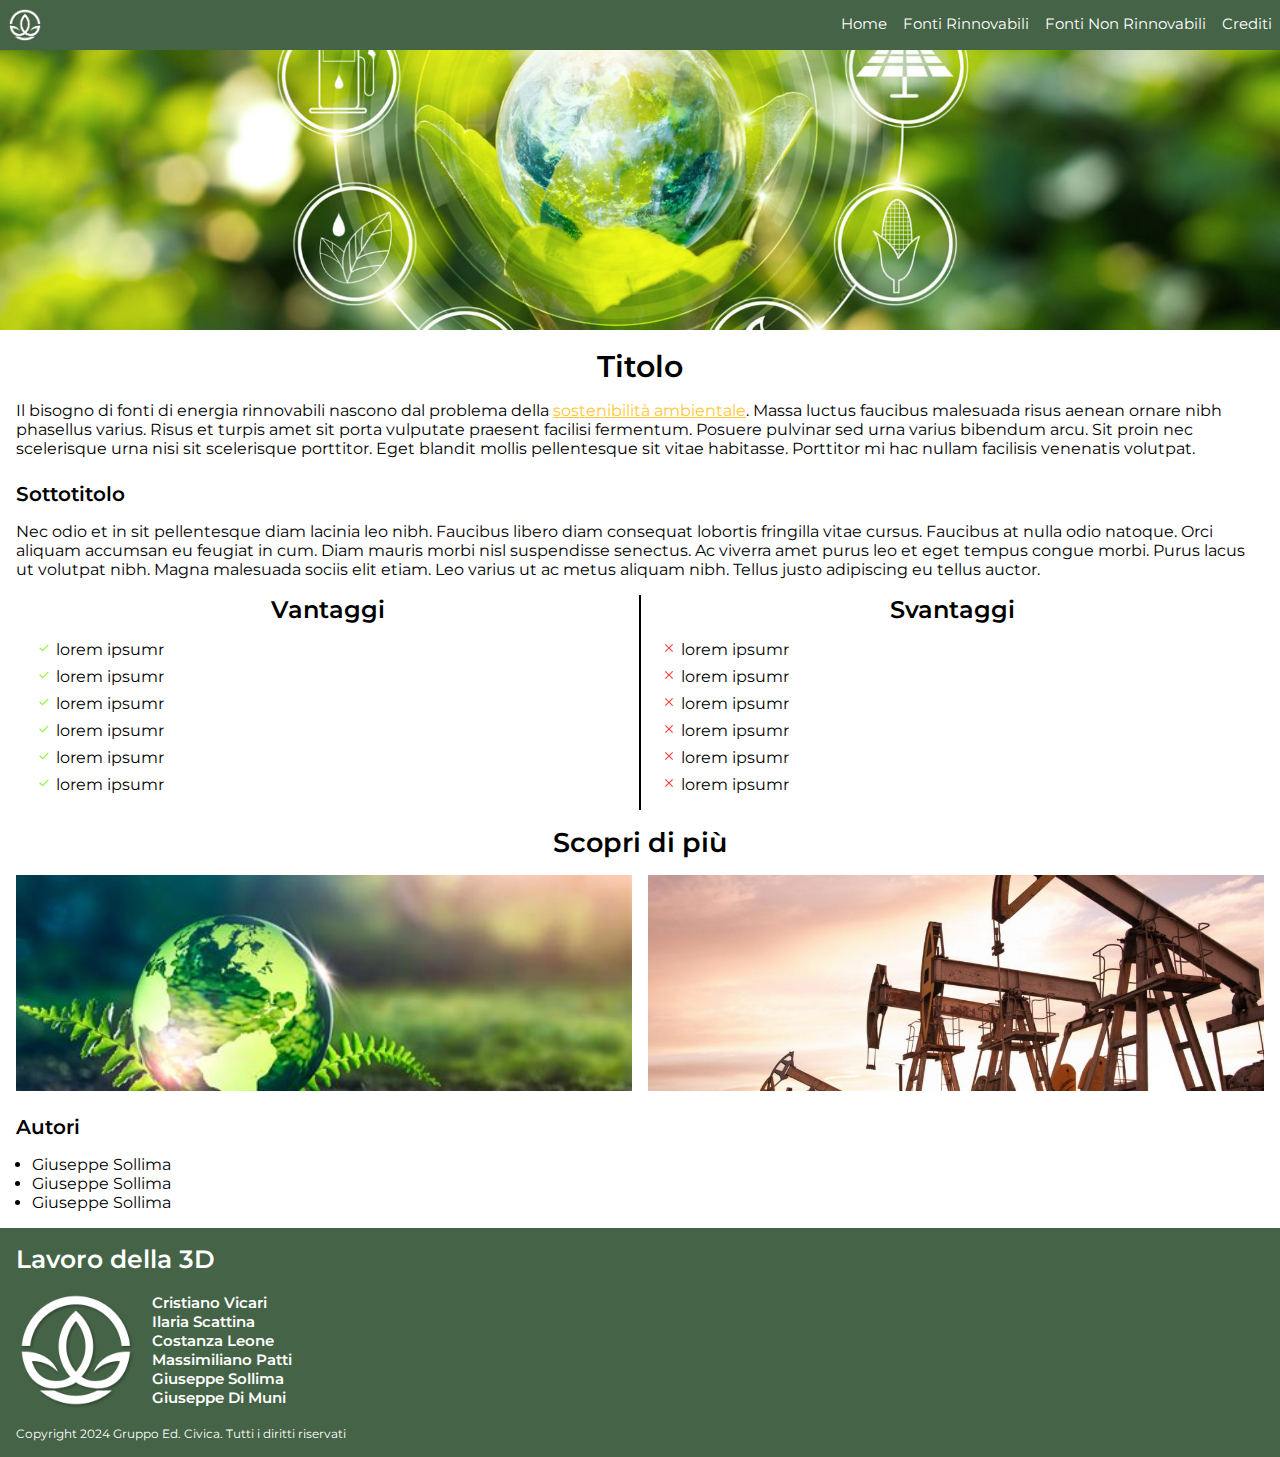
==== src/articolo.html @ 7c21dfec "non mi interessa" ====
<!DOCTYPE html>
<html lang="en">

<head>
  <meta charset="UTF-8">
  <meta name="viewport" content="width=device-width, initial-scale=1.0">
  <title>Fonti Rinnovabili 3D</title>
  <link rel="stylesheet" href="styles.css">
  <link rel="stylesheet" href="./css/fontiPage.css">
  <link rel="stylesheet" href="./css/header.css">
  <link rel="stylesheet" href="./css/articleCard.css">
  <link rel="stylesheet" href="./css/lists.css">
  <link rel="stylesheet" href="./css/grids.css">
  <link rel="stylesheet" href="./css/autori.css">
  <link rel="stylesheet" href="./css/footer.css">
</head>

<body>
  <header>
    <img src="../assets/logo.png" alt="Logo" class="brand-logo">
    <nav class="main-nav">
      <ul class="main-nav__links">
        <li class="main-nav__link">
          <a href="./index.html">Home</a>
        </li>
        <li class="main-nav__link">
          <a href="./fonti.html#fontiRinnovabili">Fonti Rinnovabili</a>
        </li>
        <li class="main-nav__link">
          <a href="./fonti.html#fontiNonRinnovabili">Fonti Non Rinnovabili</a>
        </li>
        <li class="main-nav__link">
          <a href="#crediti">Crediti</a>
        </li>
      </ul>
    </nav>
  </header>
  <main>
    <img src="../assets/fontirinnovabili.jpg" alt="Fonti Rinnovabili" class="main__immagine">
    <div class="main__content">
      <h1 class="content__titolo">Titolo</h1>
      <p class="corpo">
        Il bisogno di fonti di energia rinnovabili nascono dal problema della <a href="./index.html"
          class="corpo--link">sostenibilità ambientale</a>. Massa luctus faucibus
        malesuada risus aenean ornare nibh phasellus varius. Risus et turpis amet sit porta vulputate praesent
        facilisi
        fermentum. Posuere pulvinar sed urna varius bibendum arcu. Sit proin nec scelerisque urna nisi sit scelerisque
        porttitor. Eget blandit mollis pellentesque sit vitae habitasse. Porttitor mi hac nullam facilisis venenatis
        volutpat.
      </p>
      <h3 class="corpo--sottotitolo">Sottotitolo</h3>
      <p class="corpo">
        Nec odio et in sit pellentesque diam lacinia leo nibh. Faucibus libero diam consequat lobortis fringilla vitae
        cursus.
        Faucibus at nulla odio natoque. Orci aliquam accumsan eu feugiat in cum. Diam mauris morbi nisl suspendisse
        senectus. Ac
        viverra amet purus leo et eget tempus congue morbi. Purus lacus ut volutpat nibh. Magna malesuada sociis elit
        etiam. Leo
        varius ut ac metus aliquam nibh. Tellus justo adipiscing eu tellus auctor.
      </p>
      <div class="bi-list">
        <div class="list">
          <h2 class="list-heading">Vantaggi</h2>
          <ul class="ok-list">
            <li>lorem ipsumr</li>
            <li>lorem ipsumr</li>
            <li>lorem ipsumr</li>
            <li>lorem ipsumr</li>
            <li>lorem ipsumr</li>
            <li>lorem ipsumr</li>
          </ul>
        </div>
        <div class="list">
          <h2 class="list-heading">Svantaggi</h2>
          <ul class="no-list">
            <li>lorem ipsumr</li>
            <li>lorem ipsumr</li>
            <li>lorem ipsumr</li>
            <li>lorem ipsumr</li>
            <li>lorem ipsumr</li>
            <li>lorem ipsumr</li>
          </ul>
        </div>
      </div>

      <h2 class="content__sottotitolo">Scopri di più</h2>
      <div>
        <ul class="article--list">
          <li class="fonte">
            <a>
              <img src="../assets/sostenibilitaambientale.jpg" alt="Sostenibilità Ambientale" class="fonte__immagine">
              <div class="backdrop">
                <p class="backdrop__title">Sostenibilità<br><span class="highlighted">Ambientale</span></p>
              </div>
            </a>
          </li>
          <li class="fonte">
            <a>
              <img src="../assets/fontinonrinnovabili.jpg" alt="Fonti Non Rinnovabili" class="fonte__immagine">
              <div class="backdrop">
                <p class="backdrop__title">Fonti<br><span class="highlighted">Non Rinnovabili</span></p>
              </div>
            </a>
          </li>
        </ul>
      </div>
      <h3 class="corpo--sottotitolo">Autori</h3>
      <ul class="autori">
        <li class="autore">Giuseppe Sollima</li>
        <li class="autore">Giuseppe Sollima</li>
        <li class="autore">Giuseppe Sollima</li>
      </ul>
    </div>
  </main>
  <footer class="footer" id="crediti">
    <h2 class="footer__title">Lavoro della 3D</h2>
    <div class="footer__credits">
      <img src="../assets/logo.png" alt="Brand brand logo" class="footer__brand-logo">
      <ul class="footer__crediti">
        <li class="footer__credito">Cristiano Vicari</li>
        <li class="footer__credito">Ilaria Scattina</li>
        <li class="footer__credito">Costanza Leone</li>
        <li class="footer__credito">Massimiliano Patti</li>
        <li class="footer__credito">Giuseppe Sollima</li>
        <li class="footer__credito">Giuseppe Di Muni</li>
      </ul>
    </div>
    <p class="footer__burla">Copyright 2024 Gruppo Ed. Civica. Tutti i diritti riservati</p>
  </footer>
  <script src="./js/main.js"></script>
</body>

</html>
---- src/styles.css ----
@import url('https://fonts.googleapis.com/css2?family=Montserrat:wght@100..900&display=swap');
@import url('./css/variables.css');

* {
  box-sizing: border-box;
}

html {
  font-family: 'Montserrat', Verdana, sans-serif;
  height: 100%;
  scroll-behavior: smooth;
  font-size: 8px;
}

body {
  margin: 0;
  height: 100%;
  display: grid;
  grid-template: "header" 6.2rem
                 "main" auto
                 "footer" fit-content(12rem);
}

header {
  grid-area: header;
}

main {
  max-width: 1440px;
  grid-area: main;
}

footer {
  grid-area: footer;
}

.main__immagine {
  object-fit: cover;
  width: 100%;
  height: 35rem;
}

.main__content {
  display: flex;
  flex-direction: column;
  gap: 2rem;
  margin: 2rem;
}

.main__content > * {
  margin: 0;
}

h1,h2,h3,h4,h5,h6 {
  font-weight: 600;
}

.content__titolo {
  font-size: 3.8rem;
}

.content__sottotitolo {
  font-size: 3.4rem;
}

.content__titolo, .content__sottotitolo {
  font-weight: 600;
  text-align: center;
}

p.corpo {
  font-size: 2rem;
}

a.corpo--link {
  color: var(--color-secondary);
}

.corpo--sottotitolo {
  margin-top: 1rem;
  font-size: 2.5rem;
  font-weight: 600;
}

@media screen and (min-width: 1440px) {
  html {
    font-size: 10px;
  }

  main {
    margin: auto;
  }
}
---- src/css/fontiPage.css ----
#fontiRinnovabili, #fontiNonRinnovabili {
  display: flex;
  flex-direction: column;
  gap: 2rem;
}

#fontiRinnovabili > *, 
#fontiNonRinnovabili > * {
  margin: 0;
}
---- src/css/header.css ----
header {
  height: 6.2rem;
  padding: 1rem;
  background-color: var(--color-primary);
  display: flex;
  justify-content: space-between;
  align-items: center;
}

.brand-logo {
  height: 100%;
}

.main-nav__links {
  padding: 0;
  margin: 0;
  list-style: none;
  display: flex;
  justify-content: end;
  gap: 2rem;
}

.main-nav__link {
  font-size: 1.9rem;
}

.main-nav__link::after {
  content: "";
  display: block;
  width: 0;
  height: 2px;
  background-color: white;
  transition: width 500ms;
}

.main-nav__link:hover::after,
.main-nav__link:active::after {
  width: 100%;
}

.main-nav__link > a {
  text-decoration: none;
  color: var(--color-neutral);
}
---- src/css/articleCard.css ----
.card {
  margin: auto;
  max-width: 1440px;
  display: flex;
  gap: 2rem;
  height: 43rem;
  position: relative;
  overflow: hidden;
}

.card.inverso {
  flex-direction: row-reverse;
}

.card__immagine {
  height: 100%;
  width: 29rem;
  display: inline-block;
  object-fit: cover;
}

.card__contenuto {
  position: relative;
  padding: 1rem;
  display: flex;
  flex-direction: column;
  gap: 2rem;
}

.card__contenuto > * {
  margin: 0;
}

.card__titolo {
  font-size: 2.5rem;
}

.card__corpo {
  font-size: 2rem;
}

.card__bottone {
  position: absolute;
  left: 1rem;
  bottom: 1rem;
  padding: 1rem;
  width: auto;
  font-size: 2rem;
  font-weight: 600;
  color: white;
  border: none;
  font-family: inherit;
  text-transform: uppercase;
  border-radius: 8px;
  z-index: 2;
  background-color: var(--color-button);
}

.card.inverso .card__bottone {
  left: auto;
  right: 1rem;
}

.card__fading-background {
  position: absolute;
  width: 100%;
  height: 100%;
  z-index: 1;
  background: linear-gradient(to bottom, transparent, #ffffff 90%);
}
---- src/css/lists.css ----
.bi-list {
  display: flex;
  justify-content: space-between;
}

.bi-list .list-heading {
  font-size: 3rem;
  text-align: center;
  margin: 0;
}

.bi-list .list {
  font-size: 2rem;
  width: 50%;
}

.bi-list ul {
  display: flex;
  flex-direction: column;
  gap: 1rem;
}

.bi-list .list:first-child {
  border-right: 1.5px solid black;
}

.bi-list .list:last-child {
  border-left: 1.5px solid black;
}

ul.ok-list li::marker {
  content: url('../../assets/doneicon.svg');
}

ul.no-list li::marker {
  content: url('../../assets/xicon.svg');
}
---- src/css/grids.css ----
.fonti--list, .article--list {
  margin: 0 auto;
  padding: 0;
  gap: 2rem;
  list-style: none;
}

.fonti--list {
  max-width: 1440px;
  display: grid;
  grid-template: 1fr 1fr / 1fr 1fr 1fr;
  height: 53rem;
}

.fonti--list > .two-thirds {
  grid-column: span 2;
}

.article--list {
  display: flex;
  gap: 2rem;
  height: 27rem;
}

.fonte {
  height: 100%;
  width: 100%;
  position: relative;
  overflow: hidden;
}

.fonte a {
  text-decoration: none;
}

.fonte__immagine {
  position: absolute;
  display: inline-block;
  width: 100%;
  height: 100%;
  object-fit: cover;
  transition: scale 500ms;
}

.backdrop {
  position: absolute;
  height: 100%;
  width: 100%;
  background-color: rgba(0, 0, 0, 0.5);
  display: flex;
  justify-content: center;
  align-items: center;
  opacity: 0;
  transition: opacity 500ms;
}

.backdrop__title {
  color: white;
  font-weight: 600;
  font-size: 3.1rem;
  text-align: center;
}

.backdrop__title > .highlighted {
  color: var(--color-secondary);
}

.fonte:hover .backdrop,
.fonte:active .backdrop {
  opacity: 1;
}

.fonte:hover .fonte__immagine,
.fonte:active .fonte__immagine {
  scale: 1.1;
}
---- src/css/autori.css ----
.autori {
  padding-left: 2rem;
  font-size: 2rem;
}
---- src/css/footer.css ----
.footer {
  color: white;
  background-color: var(--color-primary);
  padding: 2rem;
  display: flex;
  flex-direction: column;
  gap: 2rem;
}

.footer__title {
  font-size: 3.1rem;
  margin: 0;
}

.footer__credits {
  display: flex;
  gap: 2rem;
  align-items: center;
}

.footer__brand-logo {
  width: 15rem;
}

.footer__crediti {
  list-style: none;
  margin: 0;
  padding: 0;
}

.footer__credito {
  font-size: 1.9rem;
  font-weight: 600;
}

.footer__burla {
  margin: 0;
  font-size: 1.5rem;
}
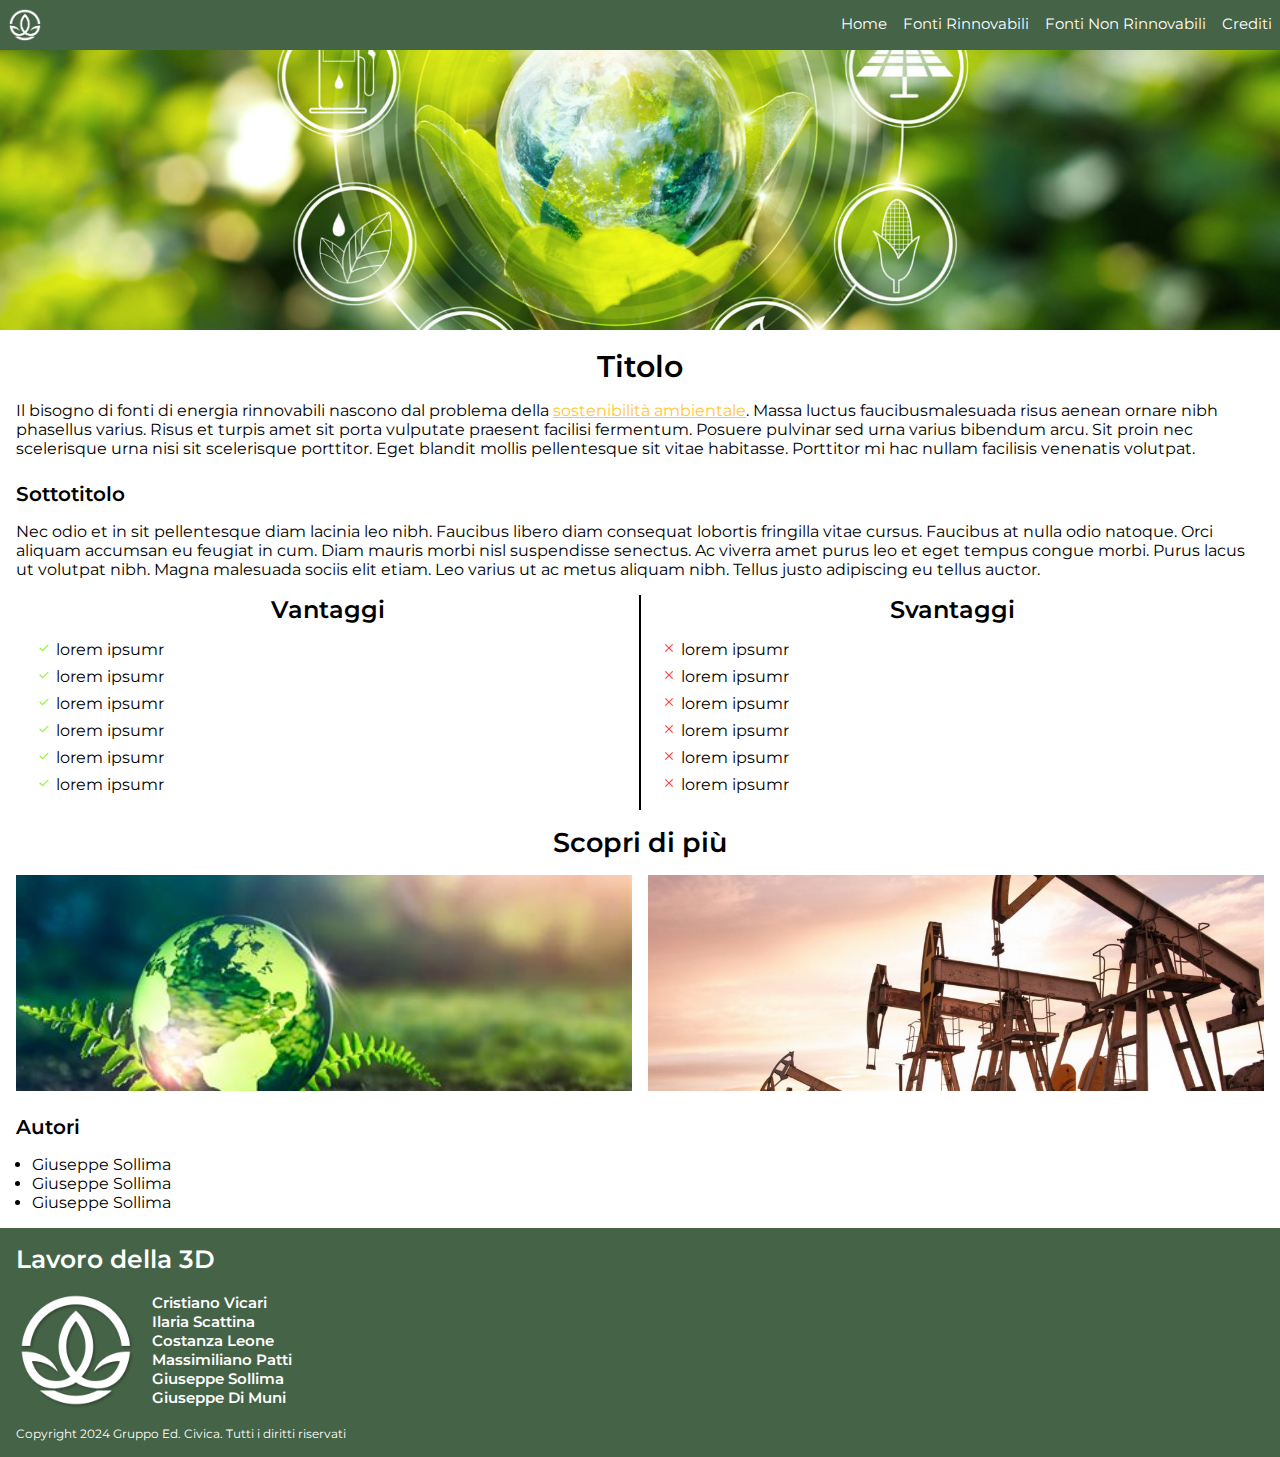
==== commit 38fb8d0f: "add comments" ====
--- a/src/articolo.html
+++ b/src/articolo.html
@@ -16,8 +16,10 @@
 </head>
 
 <body>
+  <!-- Testa della pagina -->
   <header>
     <img src="../assets/logo.png" alt="Logo" class="brand-logo">
+    <!-- Contenitore dedicato alla navigazione -->
     <nav class="main-nav">
       <ul class="main-nav__links">
         <li class="main-nav__link">
@@ -35,19 +37,24 @@
       </ul>
     </nav>
   </header>
+  <!-- Contenuto della pagina -->
   <main>
+    <!-- Immagine in evidenza -->
     <img src="../assets/fontirinnovabili.jpg" alt="Fonti Rinnovabili" class="main__immagine">
     <div class="main__content">
+      <!-- Titolo Pagina -->
       <h1 class="content__titolo">Titolo</h1>
+      <!-- Paragrafo -->
       <p class="corpo">
-        Il bisogno di fonti di energia rinnovabili nascono dal problema della <a href="./index.html"
-          class="corpo--link">sostenibilità ambientale</a>. Massa luctus faucibus
-        malesuada risus aenean ornare nibh phasellus varius. Risus et turpis amet sit porta vulputate praesent
-        facilisi
-        fermentum. Posuere pulvinar sed urna varius bibendum arcu. Sit proin nec scelerisque urna nisi sit scelerisque
-        porttitor. Eget blandit mollis pellentesque sit vitae habitasse. Porttitor mi hac nullam facilisis venenatis
-        volutpat.
+        Il bisogno di fonti di energia rinnovabili nascono dal problema della
+        <!-- Link -->
+        <a href="./index.html" class="corpo--link">sostenibilità ambientale</a>.
+        Massa luctus faucibusmalesuada risus aenean ornare nibh phasellus varius. Risus et turpis amet sit porta
+        vulputate praesent facilisi fermentum. Posuere pulvinar sed urna varius bibendum arcu. Sit proin nec scelerisque
+        urna nisi sit scelerisque porttitor. Eget blandit mollis pellentesque sit vitae habitasse. Porttitor mi hac
+        nullam facilisis venenatis volutpat.
       </p>
+      <!-- Sottotitolo -->
       <h3 class="corpo--sottotitolo">Sottotitolo</h3>
       <p class="corpo">
         Nec odio et in sit pellentesque diam lacinia leo nibh. Faucibus libero diam consequat lobortis fringilla vitae
@@ -58,6 +65,7 @@
         etiam. Leo
         varius ut ac metus aliquam nibh. Tellus justo adipiscing eu tellus auctor.
       </p>
+      <!-- Lista vantaggi / svantaggi -->
       <div class="bi-list">
         <div class="list">
           <h2 class="list-heading">Vantaggi</h2>
@@ -112,6 +120,7 @@
       </ul>
     </div>
   </main>
+  <!-- Piè di pagina -->
   <footer class="footer" id="crediti">
     <h2 class="footer__title">Lavoro della 3D</h2>
     <div class="footer__credits">
